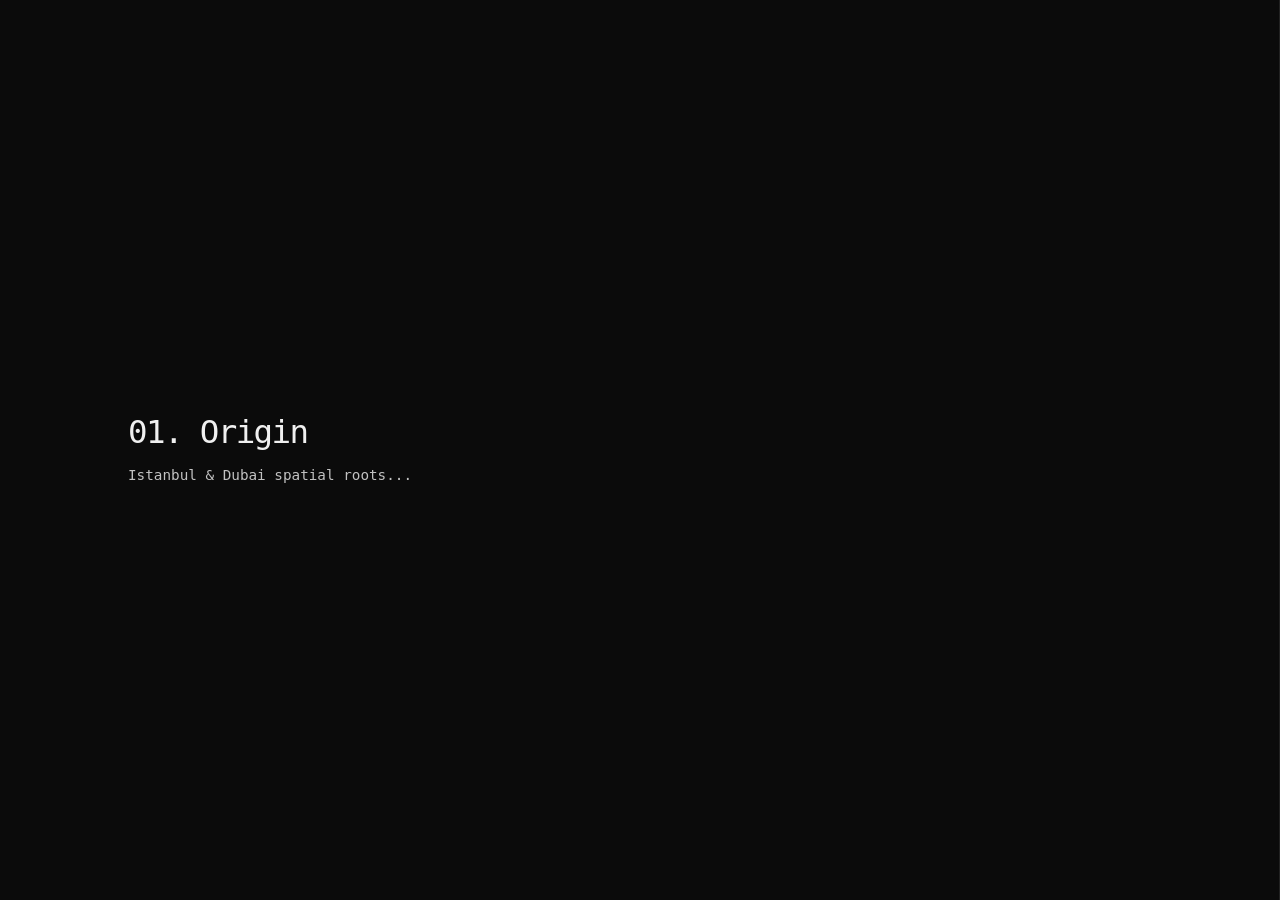
==== index.html @ 8b88b959 "Update index.html" ====
<!DOCTYPE html>
<html lang="en">
<head>
    <meta charset="UTF-8">
    <title>Erfan Dastournejad — Portfolio</title>
    <link rel="stylesheet" href="style.css">
</head>
<body>
    <main class="horizontal-container">
        <section class="panel"><h1>01. Origin</h1><p>Istanbul & Dubai spatial roots...</p></section>
        <section class="panel"><h1>02. R&D</h1><p>Google Daydream prototyping...</p></section>
        <section class="panel"><h1>03. Craft</h1><p>NexaLand public education...</p></section>
        <section class="panel"><h1>04. Ventures</h1><p>Gerdoo Games systems...</p></section>
        <section class="panel"><h1>05. Enterprise</h1><p>Starbucks Experience Architecture...</p></section>
        <section class="panel"><h1>06. Culture</h1><p>The Fibonacci cultural spiral...</p></section>
        <section class="panel"><h1>07. Horizon</h1><p>Let's build forward together.</p></section>
    </main>
    <script>
const container = document.querySelector('.horizontal-container');
container.addEventListener('wheel', (evt) => {
    if (evt.deltaY !== 0) {
        evt.preventDefault();
        container.scrollLeft += evt.deltaY;
    }
}, { passive: false });
</script>
</body>
</html>
---- style.css ----
* { box-sizing: border-box; margin: 0; padding: 0; }
html, body {
    width: 100vw;
    height: 100vh;
    background: #0b0b0b;
    color: #f0f0f0;
    font-family: monospace;
    overflow: hidden; /* Keeps the page locked to a single screen */
}

.horizontal-container {
    display: flex;
    flex-direction: row;
    width: 100vw;
    height: 100vh;
    overflow-x: scroll; /* Enables horizontal scrolling natively */
    overflow-y: hidden;
    scroll-snap-type: x mandatory;
    scrollbar-width: none; /* Firefox */
    -webkit-overflow-scrolling: touch; /* Smooth trackpad/mobile momentum */
}

.horizontal-container::-webkit-scrollbar {
    display: none; /* Chrome, Safari, Opera */
}

.panel {
    flex: 0 0 100vw;
    width: 100vw;
    height: 100vh;
    scroll-snap-align: start;
    scroll-snap-stop: always;
    display: flex;
    flex-direction: column;
    justify-content: center;
    padding: 4rem 10vw;
    border-right: 1px solid #222;
}

h1 { font-size: 2.5rem; margin-bottom: 1rem; font-weight: 400; letter-spacing: -0.05em; }
p { font-size: 1.1rem; line-height: 1.6; opacity: 0.8; max-width: 600px; }
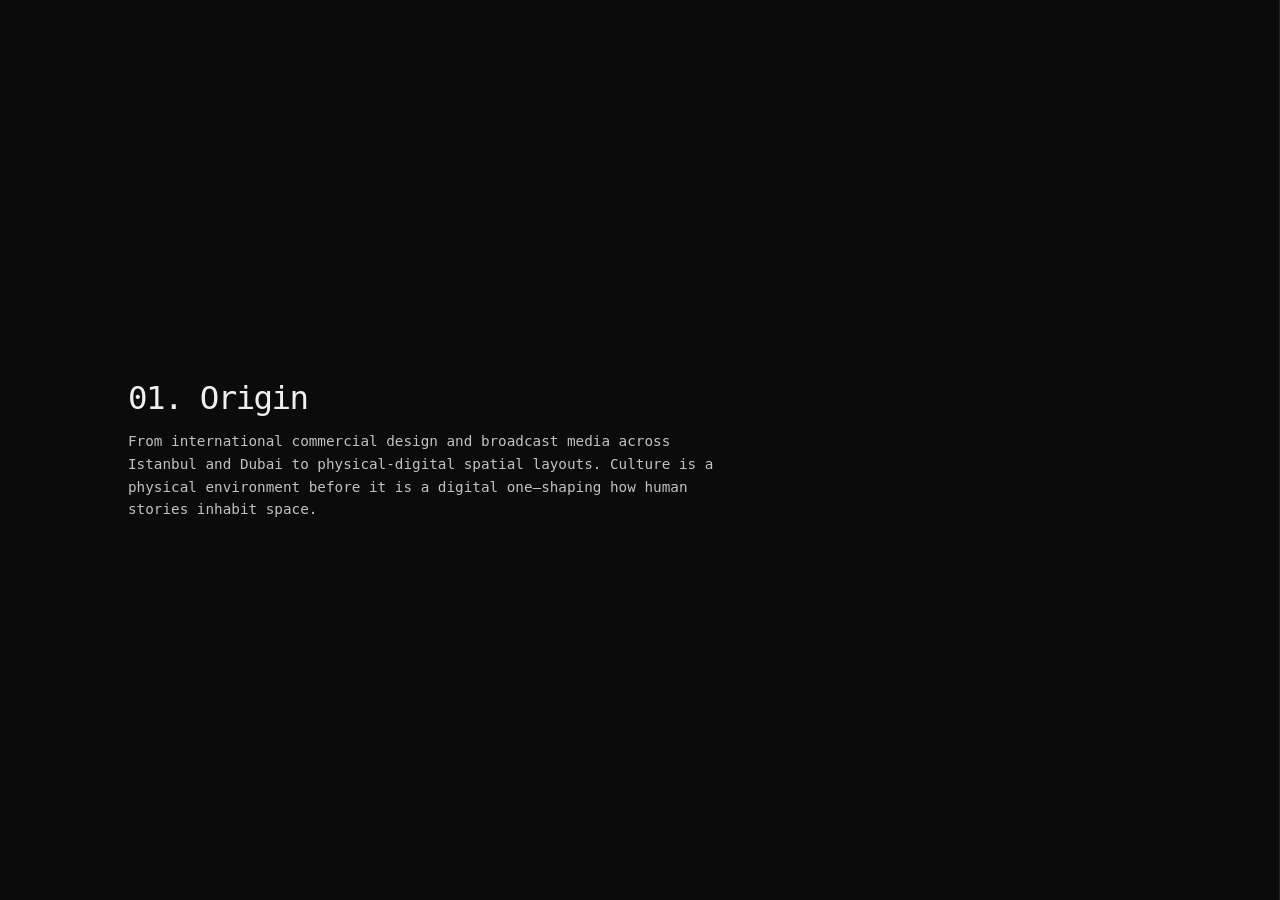
==== commit 2fd48328: "Update index.html" ====
--- a/index.html
+++ b/index.html
@@ -6,23 +6,47 @@
     <link rel="stylesheet" href="style.css">
 </head>
 <body>
-    <main class="horizontal-container">
-        <section class="panel"><h1>01. Origin</h1><p>Istanbul & Dubai spatial roots...</p></section>
-        <section class="panel"><h1>02. R&D</h1><p>Google Daydream prototyping...</p></section>
-        <section class="panel"><h1>03. Craft</h1><p>NexaLand public education...</p></section>
-        <section class="panel"><h1>04. Ventures</h1><p>Gerdoo Games systems...</p></section>
-        <section class="panel"><h1>05. Enterprise</h1><p>Starbucks Experience Architecture...</p></section>
-        <section class="panel"><h1>06. Culture</h1><p>The Fibonacci cultural spiral...</p></section>
-        <section class="panel"><h1>07. Horizon</h1><p>Let's build forward together.</p></section>
+   <main class="horizontal-container">
+        <section class="panel">
+            <h1>01. Origin</h1>
+            <p>From international commercial design and broadcast media across Istanbul and Dubai to physical-digital spatial layouts. Culture is a physical environment before it is a digital one—shaping how human stories inhabit space.</p>
+        </section>
+        <section class="panel">
+            <h1>02. R&D</h1>
+            <p>Exploring the frontier of immersive technology and human motion libraries with Google Daydream[cite: 3]. Building fast, physical test environments and iterative feedback loops to validate abstract virtual concepts in real-world human behavior.</p>
+        </section>
+        <section class="panel">
+            <h1>03. Craft</h1>
+            <p>NexaLand public education...</p>
+        </section>
+        <section class="panel">
+            <h1>04. Ventures</h1>
+            <p>Gerdoo Games systems...</p>
+        </section>
+        <section class="panel">
+            <h1>05. Enterprise</h1>
+            <p>Starbucks Experience Architecture...</p>
+        </section>
+        <section class="panel">
+            <h1>06. Culture</h1>
+            <p>The Fibonacci cultural spiral...</p>
+        </section>
+        <section class="panel">
+            <h1>07. Horizon</h1>
+            <p>Let's build forward together.</p>
+        </section>
     </main>
     <script>
-const container = document.querySelector('.horizontal-container');
-container.addEventListener('wheel', (evt) => {
-    if (evt.deltaY !== 0) {
-        evt.preventDefault();
-        container.scrollLeft += evt.deltaY;
-    }
-}, { passive: false });
-</script>
+    window.addEventListener('wheel', (evt) => {
+        const container = document.querySelector('.horizontal-container');
+        if (container && evt.deltaY !== 0) {
+            evt.preventDefault();
+            container.scrollBy({
+                left: evt.deltaY * 2,
+                behavior: 'smooth'
+            });
+        }
+    }, { passive: false });
+    </script>
 </body>
 </html>
--- a/style.css
+++ b/style.css
@@ -5,7 +5,7 @@
     background: #0b0b0b;
     color: #f0f0f0;
     font-family: monospace;
-    overflow: hidden; /* Keeps the page locked to a single screen */
+    overflow: hidden;
 }
 
 .horizontal-container {
@@ -13,23 +13,20 @@
     flex-direction: row;
     width: 100vw;
     height: 100vh;
-    overflow-x: scroll; /* Enables horizontal scrolling natively */
+    overflow-x: auto;
     overflow-y: hidden;
-    scroll-snap-type: x mandatory;
-    scrollbar-width: none; /* Firefox */
-    -webkit-overflow-scrolling: touch; /* Smooth trackpad/mobile momentum */
+    /* scroll-snap-type: x mandatory; */ /* Disabled for pure JS wheel gliding */
+    scrollbar-width: none;
 }
 
 .horizontal-container::-webkit-scrollbar {
-    display: none; /* Chrome, Safari, Opera */
+    display: none;
 }
 
 .panel {
     flex: 0 0 100vw;
     width: 100vw;
     height: 100vh;
-    scroll-snap-align: start;
-    scroll-snap-stop: always;
     display: flex;
     flex-direction: column;
     justify-content: center;
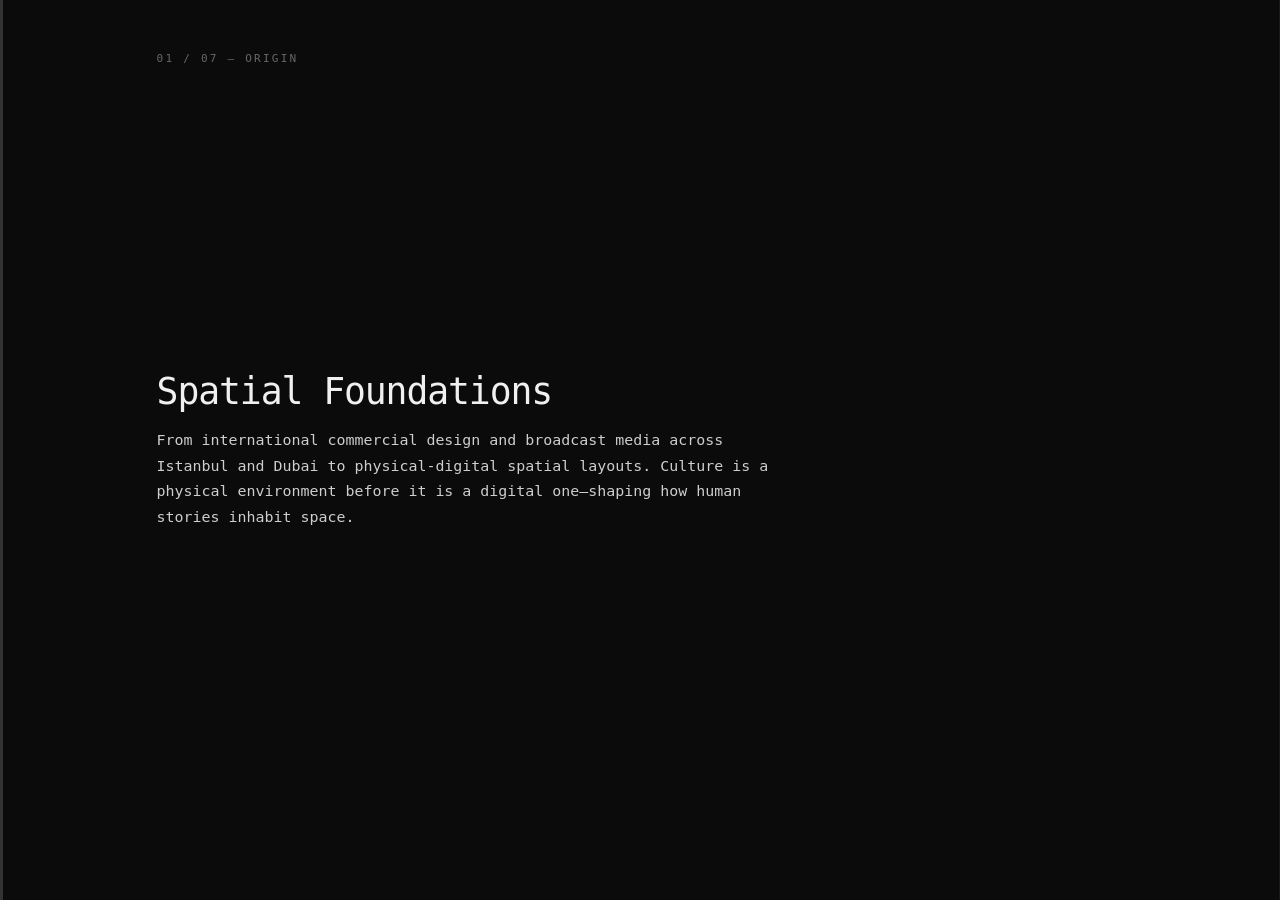
==== commit 74ee6072: "Update index.html" ====
--- a/index.html
+++ b/index.html
@@ -6,45 +6,77 @@
     <link rel="stylesheet" href="style.css">
 </head>
 <body>
-   <main class="horizontal-container">
-        <section class="panel">
-            <h1>01. Origin</h1>
+    <main class="horizontal-container">
+        <!-- Panel 1 -->
+        <section class="panel panel-1">
+            <span class="panel-index">01 / 07 — Origin</span>
+            <h1>Spatial Foundations</h1>
             <p>From international commercial design and broadcast media across Istanbul and Dubai to physical-digital spatial layouts. Culture is a physical environment before it is a digital one—shaping how human stories inhabit space.</p>
         </section>
-        <section class="panel">
-            <h1>02. R&D</h1>
+
+        <!-- Panel 2 -->
+        <section class="panel panel-2">
+            <span class="panel-index">02 / 07 — R&D</span>
+            <h1>Systems & Prototyping</h1>
             <p>Exploring the frontier of immersive technology and human motion libraries with Google Daydream[cite: 3]. Building fast, physical test environments and iterative feedback loops to validate abstract virtual concepts in real-world human behavior.</p>
         </section>
-        <section class="panel">
-            <h1>03. Craft</h1>
-            <p>NexaLand public education...</p>
+
+        <!-- Panel 3 -->
+        <section class="panel panel-3">
+            <span class="panel-index">03 / 07 — Craft</span>
+            <h1>Public Discourse</h1>
+            <p>Designing and facilitating experiential curricula at NexaLand[cite: 3]. Mentoring over 300 emerging designers and bringing the soul of curiosity into homes through project-based learning during times of rapid global isolation.</p>
         </section>
-        <section class="panel">
-            <h1>04. Ventures</h1>
-            <p>Gerdoo Games systems...</p>
+
+        <!-- Panel 4 -->
+        <section class="panel panel-4">
+            <span class="panel-index">04 / 07 — Ventures</span>
+            <h1>The Game of Systems</h1>
+            <p>Co-founding Gerdoo Games[cite: 3]—a multi-platform venture connecting mobile deduction gameplay to television displays. Directing multidisciplinary teams[cite: 3] through studio operations, budgeting, and a successful acquisition.</p>
         </section>
-        <section class="panel">
-            <h1>05. Enterprise</h1>
-            <p>Starbucks Experience Architecture...</p>
+
+        <!-- Panel 5 -->
+        <section class="panel panel-5">
+            <span class="panel-index">05 / 07 — Enterprise</span>
+            <h1>Enterprise Architecture</h1>
+            <p>Operating as Lead Digital Experience Designer at Starbucks Technology[cite: 3]. Bridging the operational gap between C-suite leadership, finance, store operations, and emerging XR/AI tech to scale human connection within massive systems[cite: 3].</p>
         </section>
-        <section class="panel">
-            <h1>06. Culture</h1>
-            <p>The Fibonacci cultural spiral...</p>
+
+        <!-- Panel 6 -->
+        <section class="panel panel-6">
+            <span class="panel-index">06 / 07 — Culture</span>
+            <h1>The Fibonacci Spiral</h1>
+            <p>Pop culture as civilization's ultimate repository—a Fibonacci-like spiral of creative evolution[cite: 2]. Framing marketing and creative studios not as mere revenue engines, but as cultural packaging, stewardship, and human dialogue[cite: 2].</p>
         </section>
-        <section class="panel">
-            <h1>07. Horizon</h1>
-            <p>Let's build forward together.</p>
+
+        <!-- Panel 7 -->
+        <section class="panel panel-7">
+            <span class="panel-index">07 / 07 — Horizon</span>
+            <h1>Let's Build Forward</h1>
+            <p>An unshakeable curiosity and a humble "build-forward" commitment[cite: 2]. Let's sit down, look at the horizon, and shape MoPOP's next creative footprint together[cite: 2].</p>
+            <a href="mailto:erfan.dastournejad@gmail.com" class="cta-btn">Initialize Dialogue →</a>
         </section>
     </main>
+
     <script>
+    let isScrolling = false;
     window.addEventListener('wheel', (evt) => {
         const container = document.querySelector('.horizontal-container');
-        if (container && evt.deltaY !== 0) {
+        if (!container || isScrolling) return;
+
+        if (evt.deltaY !== 0) {
             evt.preventDefault();
+            isScrolling = true;
+            
+            const direction = evt.deltaY > 0 ? 1 : -1;
             container.scrollBy({
-                left: evt.deltaY * 2,
+                left: direction * window.innerWidth,
                 behavior: 'smooth'
             });
+
+            setTimeout(() => {
+                isScrolling = false;
+            }, 600);
         }
     }, { passive: false });
     </script>
--- a/style.css
+++ b/style.css
@@ -15,7 +15,7 @@
     height: 100vh;
     overflow-x: auto;
     overflow-y: hidden;
-    /* scroll-snap-type: x mandatory; */ /* Disabled for pure JS wheel gliding */
+    scroll-snap-type: x mandatory;
     scrollbar-width: none;
 }
 
@@ -27,12 +27,49 @@
     flex: 0 0 100vw;
     width: 100vw;
     height: 100vh;
+    scroll-snap-align: start;
+    scroll-snap-stop: always;
     display: flex;
     flex-direction: column;
     justify-content: center;
-    padding: 4rem 10vw;
-    border-right: 1px solid #222;
+    padding: 4rem 12vw;
+    border-right: 1px solid #1a1a1a;
+    position: relative;
+    transition: background 0.5s ease;
 }
 
-h1 { font-size: 2.5rem; margin-bottom: 1rem; font-weight: 400; letter-spacing: -0.05em; }
-p { font-size: 1.1rem; line-height: 1.6; opacity: 0.8; max-width: 600px; }
+/* Subtle individual panel nuances (spatial framing) */
+.panel-1 { border-left: 3px solid #333; }
+.panel-2 { border-left: 3px solid #3a3830; }
+.panel-3 { border-left: 3px solid #303838; }
+.panel-4 { border-left: 3px solid #38303a; }
+.panel-5 { border-left: 3px solid #383530; }
+.panel-6 { border-left: 3px solid #423b32; background: #0d0c0b; /* Slightly warmer undertone for the Fibonacci culture panel */ }
+.panel-7 { border-left: 3px solid #ffffff; background: #0f0f0f; }
+
+.panel-index {
+    position: absolute;
+    top: 4rem;
+    left: 12vw;
+    font-size: 0.85rem;
+    letter-spacing: 0.2em;
+    opacity: 0.4;
+    text-transform: uppercase;
+}
+
+h1 { font-size: 2.8rem; margin-bottom: 1.2rem; font-weight: 400; letter-spacing: -0.03em; }
+p { font-size: 1.15rem; line-height: 1.7; opacity: 0.85; max-width: 640px; }
+
+.cta-btn {
+    display: inline-block;
+    margin-top: 2rem;
+    padding: 0.8rem 1.8rem;
+    background: #f0f0f0;
+    color: #0b0b0b;
+    text-decoration: none;
+    font-size: 0.95rem;
+    font-weight: bold;
+    letter-spacing: 0.05em;
+    transition: opacity 0.2s ease;
+}
+.cta-btn:hover { opacity: 0.8; }
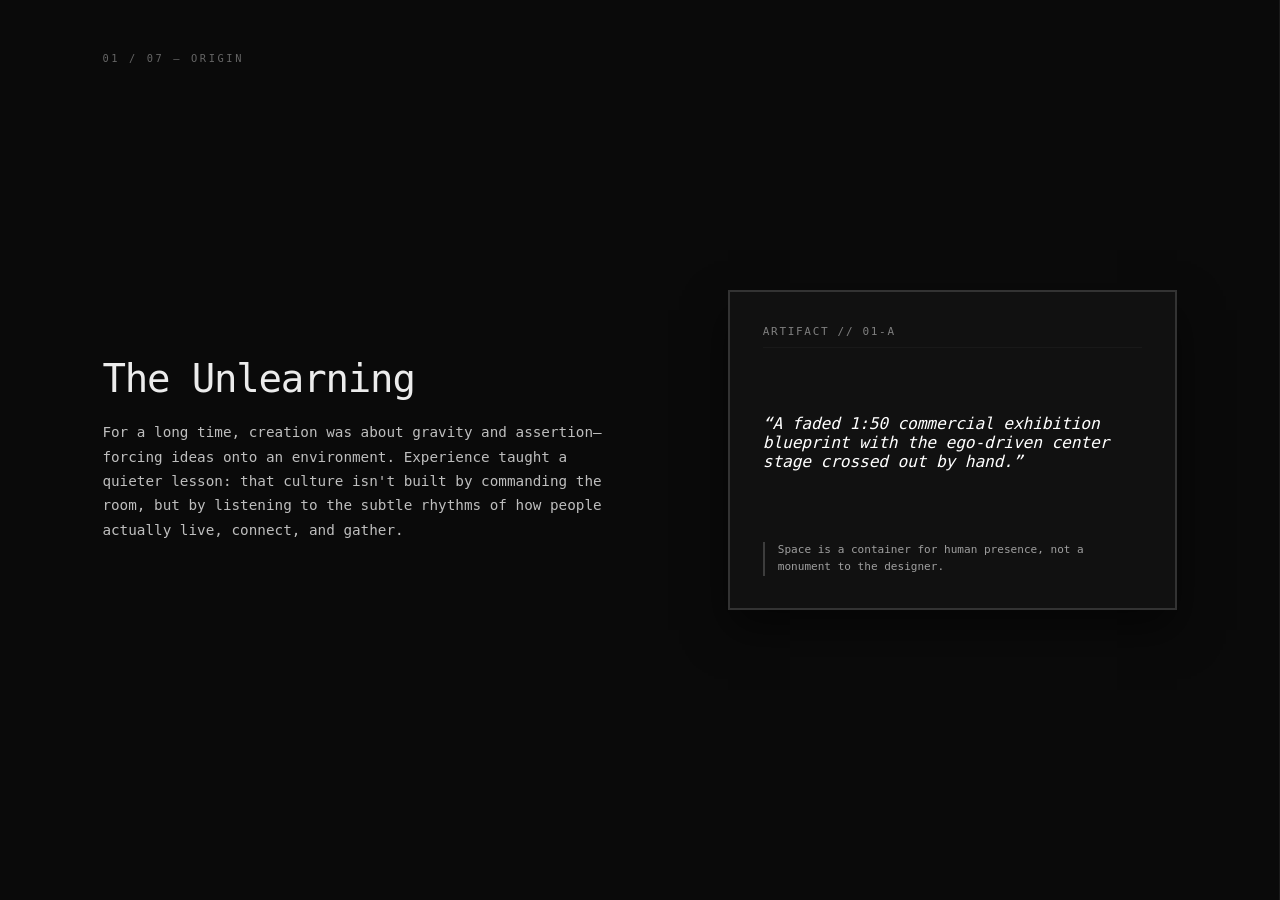
==== commit b8cdb932: "Update index.html" ====
--- a/index.html
+++ b/index.html
@@ -7,55 +7,31 @@
 </head>
 <body>
     <main class="horizontal-container">
-        <!-- Panel 1 -->
+        <!-- Panel 1: Hammered with the sketch layout -->
         <section class="panel panel-1">
             <span class="panel-index">01 / 07 — Origin</span>
-            <h1>Spatial Foundations</h1>
-            <p>From international commercial design and broadcast media across Istanbul and Dubai to physical-digital spatial layouts. Culture is a physical environment before it is a digital one—shaping how human stories inhabit space.</p>
+            <div class="panel-grid">
+                <div class="content-column">
+                    <h1>The Unlearning</h1>
+                    <p>For a long time, creation was about gravity and assertion—forcing ideas onto an environment. Experience taught a quieter lesson: that culture isn't built by commanding the room, but by listening to the subtle rhythms of how people actually live, connect, and gather.</p>
+                </div>
+                <div class="artifact-column">
+                    <div class="artifact-box">
+                        <div class="artifact-visual">Artifact // 01-A</div>
+                        <div class="relic-display">“A faded 1:50 commercial exhibition blueprint with the ego-driven center stage crossed out by hand.”</div>
+                        <div class="tip-text">Space is a container for human presence, not a monument to the designer.</div>
+                    </div>
+                </div>
+            </div>
         </section>
 
-        <!-- Panel 2 -->
-        <section class="panel panel-2">
-            <span class="panel-index">02 / 07 — R&D</span>
-            <h1>Systems & Prototyping</h1>
-            <p>Exploring the frontier of immersive technology and human motion libraries with Google Daydream[cite: 3]. Building fast, physical test environments and iterative feedback loops to validate abstract virtual concepts in real-world human behavior.</p>
-        </section>
-
-        <!-- Panel 3 -->
-        <section class="panel panel-3">
-            <span class="panel-index">03 / 07 — Craft</span>
-            <h1>Public Discourse</h1>
-            <p>Designing and facilitating experiential curricula at NexaLand[cite: 3]. Mentoring over 300 emerging designers and bringing the soul of curiosity into homes through project-based learning during times of rapid global isolation.</p>
-        </section>
-
-        <!-- Panel 4 -->
-        <section class="panel panel-4">
-            <span class="panel-index">04 / 07 — Ventures</span>
-            <h1>The Game of Systems</h1>
-            <p>Co-founding Gerdoo Games[cite: 3]—a multi-platform venture connecting mobile deduction gameplay to television displays. Directing multidisciplinary teams[cite: 3] through studio operations, budgeting, and a successful acquisition.</p>
-        </section>
-
-        <!-- Panel 5 -->
-        <section class="panel panel-5">
-            <span class="panel-index">05 / 07 — Enterprise</span>
-            <h1>Enterprise Architecture</h1>
-            <p>Operating as Lead Digital Experience Designer at Starbucks Technology[cite: 3]. Bridging the operational gap between C-suite leadership, finance, store operations, and emerging XR/AI tech to scale human connection within massive systems[cite: 3].</p>
-        </section>
-
-        <!-- Panel 6 -->
-        <section class="panel panel-6">
-            <span class="panel-index">06 / 07 — Culture</span>
-            <h1>The Fibonacci Spiral</h1>
-            <p>Pop culture as civilization's ultimate repository—a Fibonacci-like spiral of creative evolution[cite: 2]. Framing marketing and creative studios not as mere revenue engines, but as cultural packaging, stewardship, and human dialogue[cite: 2].</p>
-        </section>
-
-        <!-- Panel 7 -->
-        <section class="panel panel-7">
-            <span class="panel-index">07 / 07 — Horizon</span>
-            <h1>Let's Build Forward</h1>
-            <p>An unshakeable curiosity and a humble "build-forward" commitment[cite: 2]. Let's sit down, look at the horizon, and shape MoPOP's next creative footprint together[cite: 2].</p>
-            <a href="mailto:erfan.dastournejad@gmail.com" class="cta-btn">Initialize Dialogue →</a>
-        </section>
+        <!-- Placeholder Panels 2-7 (We can hammer these next one by one) -->
+        <section class="panel"><span class="panel-index">02 / 07 — R&D</span><h1>System 02</h1><p>Drafting R&D panel content...</p></section>
+        <section class="panel"><span class="panel-index">03 / 07 — Craft</span><h1>System 03</h1><p>Drafting Craft panel content...</p></section>
+        <section class="panel"><span class="panel-index">04 / 07 — Ventures</span><h1>System 04</h1><p>Drafting Ventures panel content...</p></section>
+        <section class="panel"><span class="panel-index">05 / 07 — Enterprise</span><h1>System 05</h1><p>Drafting Enterprise panel content...</p></section>
+        <section class="panel"><span class="panel-index">06 / 07 — Culture</span><h1>System 06</h1><p>Drafting Culture panel content...</p></section>
+        <section class="panel"><span class="panel-index">07 / 07 — Horizon</span><h1>System 07</h1><p>Drafting Horizon panel content...</p></section>
     </main>
 
     <script>
--- a/style.css
+++ b/style.css
@@ -2,8 +2,8 @@
 html, body {
     width: 100vw;
     height: 100vh;
-    background: #0b0b0b;
-    color: #f0f0f0;
+    background: #0a0a0a;
+    color: #ececec;
     font-family: monospace;
     overflow: hidden;
 }
@@ -30,46 +30,81 @@
     scroll-snap-align: start;
     scroll-snap-stop: always;
     display: flex;
-    flex-direction: column;
-    justify-content: center;
-    padding: 4rem 12vw;
+    align-items: center;
+    padding: 0 8vw;
+    position: relative;
     border-right: 1px solid #1a1a1a;
-    position: relative;
-    transition: background 0.5s ease;
 }
 
-/* Subtle individual panel nuances (spatial framing) */
-.panel-1 { border-left: 3px solid #333; }
-.panel-2 { border-left: 3px solid #3a3830; }
-.panel-3 { border-left: 3px solid #303838; }
-.panel-4 { border-left: 3px solid #38303a; }
-.panel-5 { border-left: 3px solid #383530; }
-.panel-6 { border-left: 3px solid #423b32; background: #0d0c0b; /* Slightly warmer undertone for the Fibonacci culture panel */ }
-.panel-7 { border-left: 3px solid #ffffff; background: #0f0f0f; }
+/* Split Column Layout based on your sketch */
+.panel-grid {
+    display: grid;
+    grid-template-columns: 1.1fr 0.9fr;
+    gap: 6rem;
+    width: 100%;
+    align-items: center;
+}
 
 .panel-index {
     position: absolute;
     top: 4rem;
-    left: 12vw;
-    font-size: 0.85rem;
-    letter-spacing: 0.2em;
+    left: 8vw;
+    font-size: 0.8rem;
+    letter-spacing: 0.25em;
     opacity: 0.4;
     text-transform: uppercase;
 }
 
-h1 { font-size: 2.8rem; margin-bottom: 1.2rem; font-weight: 400; letter-spacing: -0.03em; }
-p { font-size: 1.15rem; line-height: 1.7; opacity: 0.85; max-width: 640px; }
+.content-column h1 {
+    font-size: 3rem;
+    margin-bottom: 1.5rem;
+    font-weight: 400;
+    letter-spacing: -0.03em;
+    line-height: 1.1;
+}
 
-.cta-btn {
-    display: inline-block;
-    margin-top: 2rem;
-    padding: 0.8rem 1.8rem;
-    background: #f0f0f0;
-    color: #0b0b0b;
-    text-decoration: none;
-    font-size: 0.95rem;
-    font-weight: bold;
-    letter-spacing: 0.05em;
-    transition: opacity 0.2s ease;
+.content-column p {
+    font-size: 1.1rem;
+    line-height: 1.7;
+    opacity: 0.8;
+    max-width: 520px;
 }
-.cta-btn:hover { opacity: 0.8; }
+
+/* Thick Artifact Box (The Vitrine) */
+.artifact-box {
+    border: 2px solid #333333;
+    background: #111111;
+    padding: 2.5rem;
+    position: relative;
+    display: flex;
+    flex-direction: column;
+    justify-content: space-between;
+    min-height: 320px;
+    box-shadow: 0 20px 40px rgba(0,0,0,0.5);
+}
+
+.artifact-visual {
+    font-size: 0.85rem;
+    letter-spacing: 0.15em;
+    text-transform: uppercase;
+    opacity: 0.5;
+    margin-bottom: 2rem;
+    border-bottom: 1px solid #222;
+    padding-bottom: 0.75rem;
+}
+
+.relic-display {
+    font-size: 1.25rem;
+    font-style: italic;
+    letter-spacing: -0.01em;
+    margin-bottom: 2.5rem;
+    color: #fff;
+}
+
+.tip-text {
+    font-size: 0.85rem;
+    line-height: 1.5;
+    opacity: 0.65;
+    border-left: 2px solid #555;
+    padding-left: 1rem;
+}
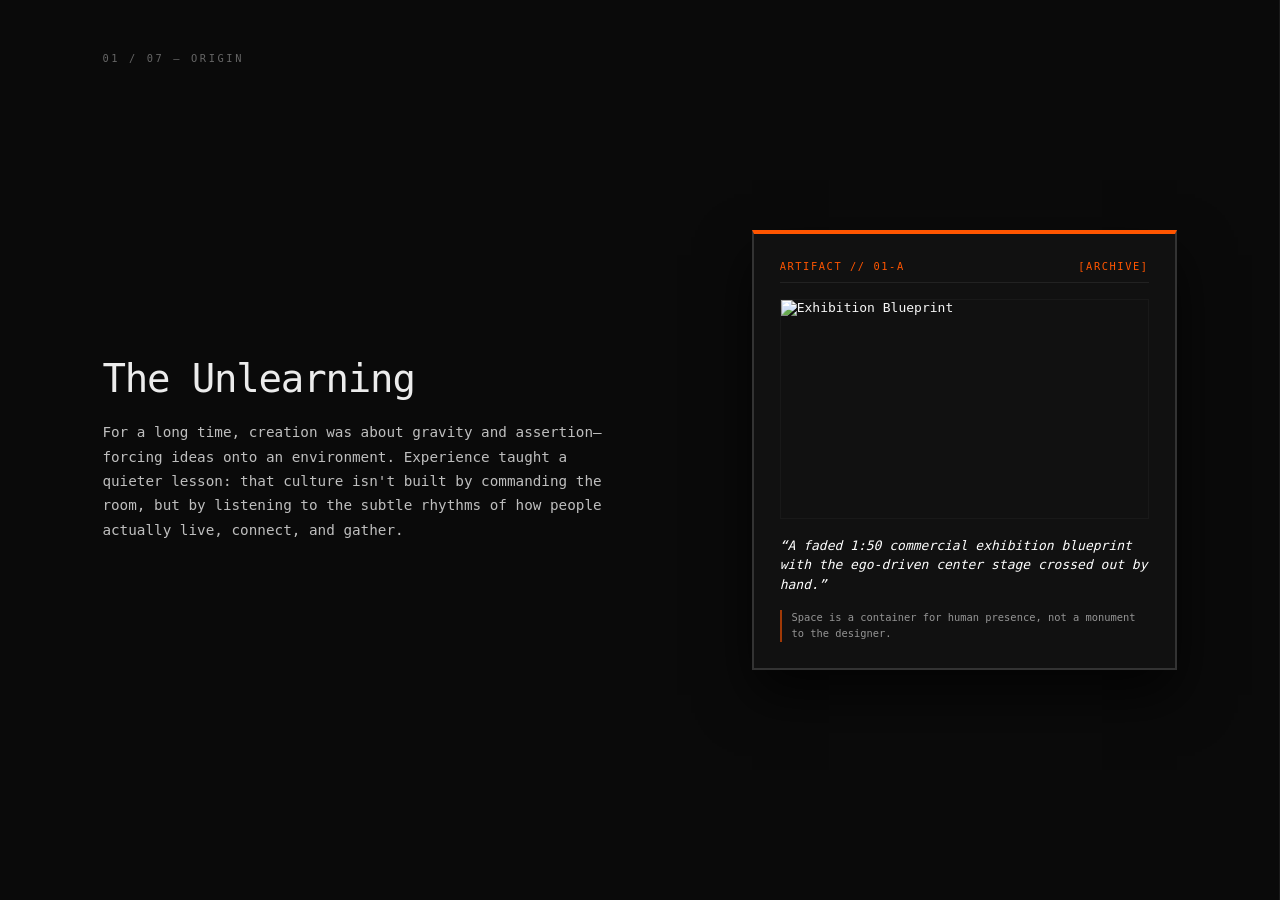
==== commit e99a99af: "Update index.html" ====
--- a/index.html
+++ b/index.html
@@ -7,7 +7,7 @@
 </head>
 <body>
     <main class="horizontal-container">
-        <!-- Panel 1: Hammered with the sketch layout -->
+        <!-- Panel 1 -->
         <section class="panel panel-1">
             <span class="panel-index">01 / 07 — Origin</span>
             <div class="panel-grid">
@@ -17,7 +17,12 @@
                 </div>
                 <div class="artifact-column">
                     <div class="artifact-box">
-                        <div class="artifact-visual">Artifact // 01-A</div>
+                        <div class="artifact-visual">
+                            <span>Artifact // 01-A</span>
+                            <span>[ARCHIVE]</span>
+                        </div>
+                        <!-- Make sure to drop your blueprint image file in your repo directory -->
+                        <img src="blueprint.jpg" alt="Exhibition Blueprint" class="blueprint-preview">
                         <div class="relic-display">“A faded 1:50 commercial exhibition blueprint with the ego-driven center stage crossed out by hand.”</div>
                         <div class="tip-text">Space is a container for human presence, not a monument to the designer.</div>
                     </div>
@@ -25,7 +30,7 @@
             </div>
         </section>
 
-        <!-- Placeholder Panels 2-7 (We can hammer these next one by one) -->
+        <!-- Placeholder Panels 2-7 -->
         <section class="panel"><span class="panel-index">02 / 07 — R&D</span><h1>System 02</h1><p>Drafting R&D panel content...</p></section>
         <section class="panel"><span class="panel-index">03 / 07 — Craft</span><h1>System 03</h1><p>Drafting Craft panel content...</p></section>
         <section class="panel"><span class="panel-index">04 / 07 — Ventures</span><h1>System 04</h1><p>Drafting Ventures panel content...</p></section>
--- a/style.css
+++ b/style.css
@@ -36,11 +36,10 @@
     border-right: 1px solid #1a1a1a;
 }
 
-/* Split Column Layout based on your sketch */
 .panel-grid {
     display: grid;
-    grid-template-columns: 1.1fr 0.9fr;
-    gap: 6rem;
+    grid-template-columns: 1.1fr 0.8fr;
+    gap: 5rem;
     width: 100%;
     align-items: center;
 }
@@ -67,44 +66,57 @@
     font-size: 1.1rem;
     line-height: 1.7;
     opacity: 0.8;
-    max-width: 520px;
+    max-width: 500px;
 }
 
-/* Thick Artifact Box (The Vitrine) */
+/* Vertical Boxy Artifact Vitrine */
 .artifact-box {
     border: 2px solid #333333;
     background: #111111;
-    padding: 2.5rem;
+    padding: 2rem;
     position: relative;
     display: flex;
     flex-direction: column;
-    justify-content: space-between;
-    min-height: 320px;
-    box-shadow: 0 20px 40px rgba(0,0,0,0.5);
+    width: 100%;
+    max-width: 440px;
+    box-shadow: 0 25px 50px rgba(0,0,0,0.7);
+    border-top: 4px solid #ff5500; /* THE SHARP ACCENT COLOR */
 }
 
 .artifact-visual {
-    font-size: 0.85rem;
+    display: flex;
+    justify-content: space-between;
+    align-items: center;
+    font-size: 0.8rem;
     letter-spacing: 0.15em;
     text-transform: uppercase;
-    opacity: 0.5;
-    margin-bottom: 2rem;
+    color: #ff5500; /* Accent highlight */
+    margin-bottom: 1.25rem;
     border-bottom: 1px solid #222;
     padding-bottom: 0.75rem;
 }
 
+.blueprint-preview {
+    width: 100%;
+    height: 220px;
+    object-fit: cover;
+    border: 1px solid #222;
+    margin-bottom: 1.25rem;
+    filter: grayscale(30%) contrast(110%);
+}
+
 .relic-display {
-    font-size: 1.25rem;
+    font-size: 1rem;
     font-style: italic;
-    letter-spacing: -0.01em;
-    margin-bottom: 2.5rem;
+    line-height: 1.5;
+    margin-bottom: 1.25rem;
     color: #fff;
 }
 
 .tip-text {
-    font-size: 0.85rem;
+    font-size: 0.8rem;
     line-height: 1.5;
-    opacity: 0.65;
-    border-left: 2px solid #555;
-    padding-left: 1rem;
+    opacity: 0.6;
+    border-left: 2px solid #ff5500;
+    padding-left: 0.75rem;
 }
